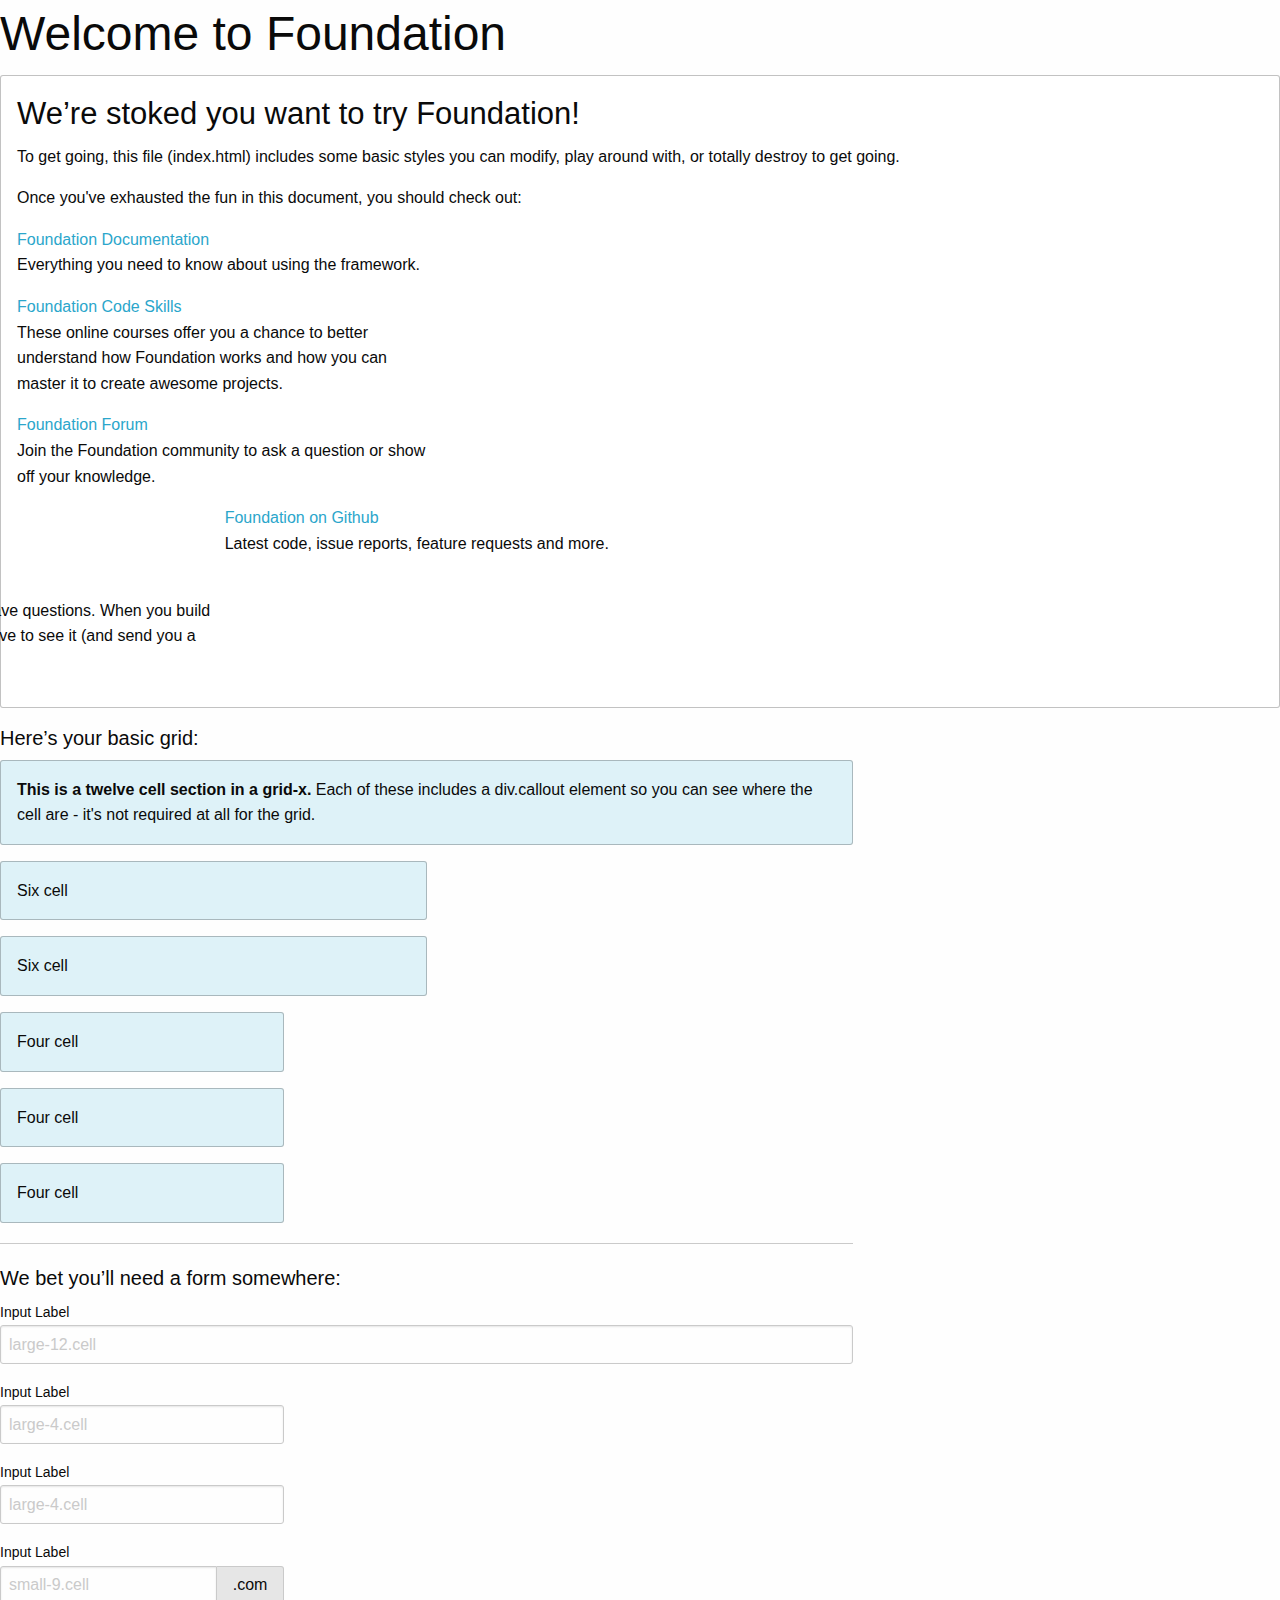
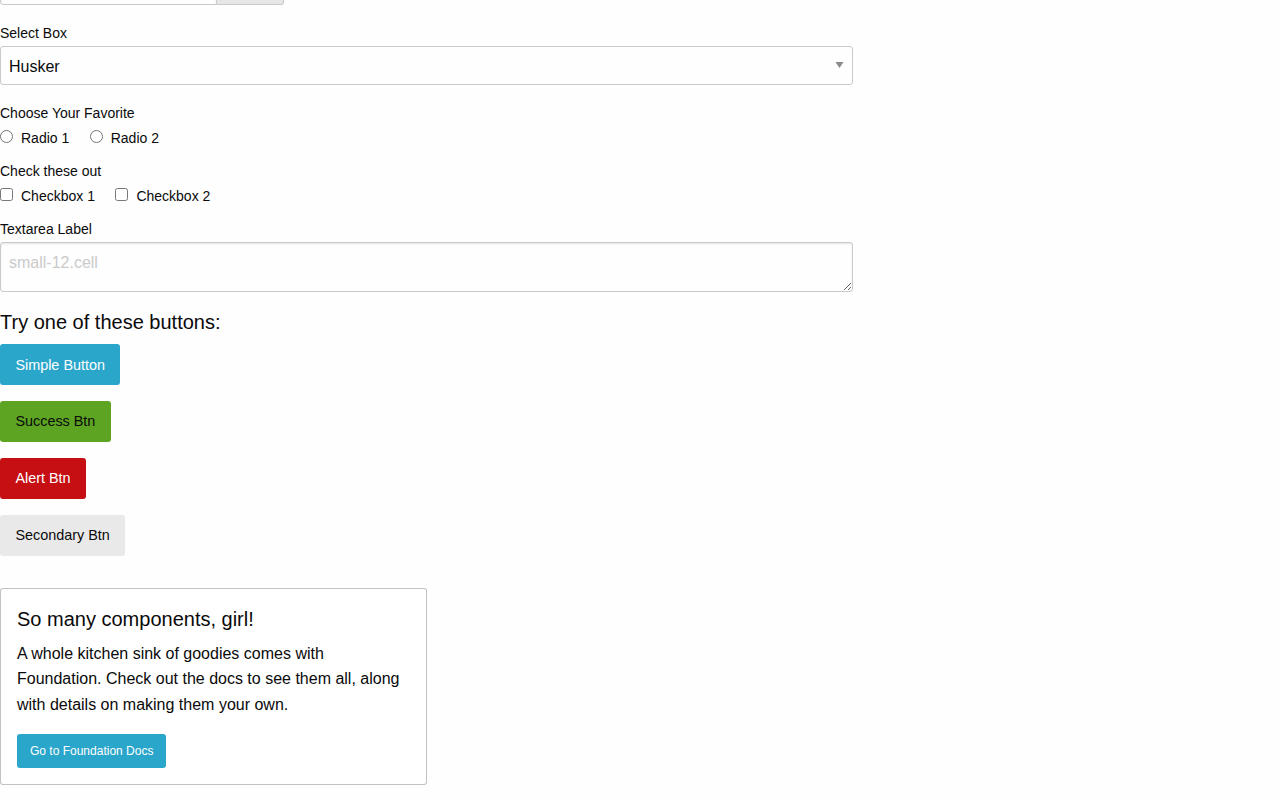
==== evaluacion03/gastronomia/index.html @ fab950cd "Evaluacion 03 - Galeria de musica" ====
<!doctype html>
<html class="no-js" lang="en" dir="ltr">
  <head>
    <meta charset="utf-8">
    <meta http-equiv="x-ua-compatible" content="ie=edge">
    <meta name="viewport" content="width=device-width, initial-scale=1.0">
    <title>Foundation for Sites</title>
    <link rel="stylesheet" href="css/foundation.css">
    <link rel="stylesheet" href="css/app.css">
  </head>
  <body>
    <div class="grid-container">
      <div class="grid-x grid-padding-x">
        <div class="large-12 cell">
          <h1>Welcome to Foundation</h1>
        </div>
      </div>

      <div class="grid-x grid-padding-x">
        <div class="large-12 cell">
          <div class="callout">
            <h3>We&rsquo;re stoked you want to try Foundation! </h3>
            <p>To get going, this file (index.html) includes some basic styles you can modify, play around with, or totally destroy to get going.</p>
            <p>Once you've exhausted the fun in this document, you should check out:</p>
            <div class="grid-x grid-padding-x">
              <div class="large-4 medium-4 cell">
                <p><a href="http://foundation.zurb.com/docs">Foundation Documentation</a><br />Everything you need to know about using the framework.</p>
              </div>
              <div class="large-4 medium-4 cell">
                <p><a href="http://zurb.com/university/code-skills">Foundation Code Skills</a><br />These online courses offer you a chance to better understand how Foundation works and how you can master it to create awesome projects.</p>
              </div>
              <div class="large-4 medium-4 cell">
                <p><a href="http://foundation.zurb.com/forum">Foundation Forum</a><br />Join the Foundation community to ask a question or show off your knowledge.</p>
              </div>
            </div>
            <div class="grid-x grid-padding-x">
              <div class="large-4 medium-4 medium-push-2 cell">
                <p><a href="http://github.com/zurb/foundation">Foundation on Github</a><br />Latest code, issue reports, feature requests and more.</p>
              </div>
              <div class="large-4 medium-4 medium-pull-2 cell">
                <p><a href="https://twitter.com/ZURBfoundation">@zurbfoundation</a><br />Ping us on Twitter if you have questions. When you build something with this we'd love to see it (and send you a totally boss sticker).</p>
              </div>
            </div>
          </div>
        </div>
      </div>

      <div class="grid-x grid-padding-x">
        <div class="large-8 medium-8 cell">
          <h5>Here&rsquo;s your basic grid:</h5>
          <!-- Grid Example -->

          <div class="grid-x grid-padding-x">
            <div class="large-12 cell">
              <div class="primary callout">
                <p><strong>This is a twelve cell section in a grid-x.</strong> Each of these includes a div.callout element so you can see where the cell are - it's not required at all for the grid.</p>
              </div>
            </div>
          </div>
          <div class="grid-x grid-padding-x">
            <div class="large-6 medium-6 cell">
              <div class="primary callout">
                <p>Six cell</p>
              </div>
            </div>
            <div class="large-6 medium-6 cell">
              <div class="primary callout">
                <p>Six cell</p>
              </div>
            </div>
          </div>
          <div class="grid-x grid-padding-x">
            <div class="large-4 medium-4 small-4 cell">
              <div class="primary callout">
                <p>Four cell</p>
              </div>
            </div>
            <div class="large-4 medium-4 small-4 cell">
              <div class="primary callout">
                <p>Four cell</p>
              </div>
            </div>
            <div class="large-4 medium-4 small-4 cell">
              <div class="primary callout">
                <p>Four cell</p>
              </div>
            </div>
          </div>

          <hr />

          <h5>We bet you&rsquo;ll need a form somewhere:</h5>
          <form>
            <div class="grid-x grid-padding-x">
              <div class="large-12 cell">
                <label>Input Label</label>
                <input type="text" placeholder="large-12.cell" />
              </div>
            </div>
            <div class="grid-x grid-padding-x">
              <div class="large-4 medium-4 cell">
                <label>Input Label</label>
                <input type="text" placeholder="large-4.cell" />
              </div>
              <div class="large-4 medium-4 cell">
                <label>Input Label</label>
                <input type="text" placeholder="large-4.cell" />
              </div>
              <div class="large-4 medium-4 cell">
                <div class="grid-x">
                  <label>Input Label</label>
                  <div class="input-group">
                    <input type="text" placeholder="small-9.cell" class="input-group-field" />
                    <span class="input-group-label">.com</span>
                  </div>
                </div>
              </div>
            </div>
            <div class="grid-x grid-padding-x">
              <div class="large-12 cell">
                <label>Select Box</label>
                <select>
                  <option value="husker">Husker</option>
                  <option value="starbuck">Starbuck</option>
                  <option value="hotdog">Hot Dog</option>
                  <option value="apollo">Apollo</option>
                </select>
              </div>
            </div>
            <div class="grid-x grid-padding-x">
              <div class="large-6 medium-6 cell">
                <label>Choose Your Favorite</label>
                <input type="radio" name="pokemon" value="Red" id="pokemonRed"><label for="pokemonRed">Radio 1</label>
                <input type="radio" name="pokemon" value="Blue" id="pokemonBlue"><label for="pokemonBlue">Radio 2</label>
              </div>
              <div class="large-6 medium-6 cell">
                <label>Check these out</label>
                <input id="checkbox1" type="checkbox"><label for="checkbox1">Checkbox 1</label>
                <input id="checkbox2" type="checkbox"><label for="checkbox2">Checkbox 2</label>
              </div>
            </div>
            <div class="grid-x grid-padding-x">
              <div class="large-12 cell">
                <label>Textarea Label</label>
                <textarea placeholder="small-12.cell"></textarea>
              </div>
            </div>
          </form>
        </div>

        <div class="large-4 medium-4 cell">
          <h5>Try one of these buttons:</h5>
          <p><a href="#" class="button">Simple Button</a><br/>
          <a href="#" class="success button">Success Btn</a><br/>
          <a href="#" class="alert button">Alert Btn</a><br/>
          <a href="#" class="secondary button">Secondary Btn</a></p>
          <div class="callout">
            <h5>So many components, girl!</h5>
            <p>A whole kitchen sink of goodies comes with Foundation. Check out the docs to see them all, along with details on making them your own.</p>
            <a href="http://foundation.zurb.com/sites/docs/" class="small button">Go to Foundation Docs</a>
          </div>
        </div>
      </div>
    </div>

    <script src="js/vendor/jquery.js"></script>
    <script src="js/vendor/what-input.js"></script>
    <script src="js/vendor/foundation.js"></script>
    <script src="js/app.js"></script>
  </body>
</html>
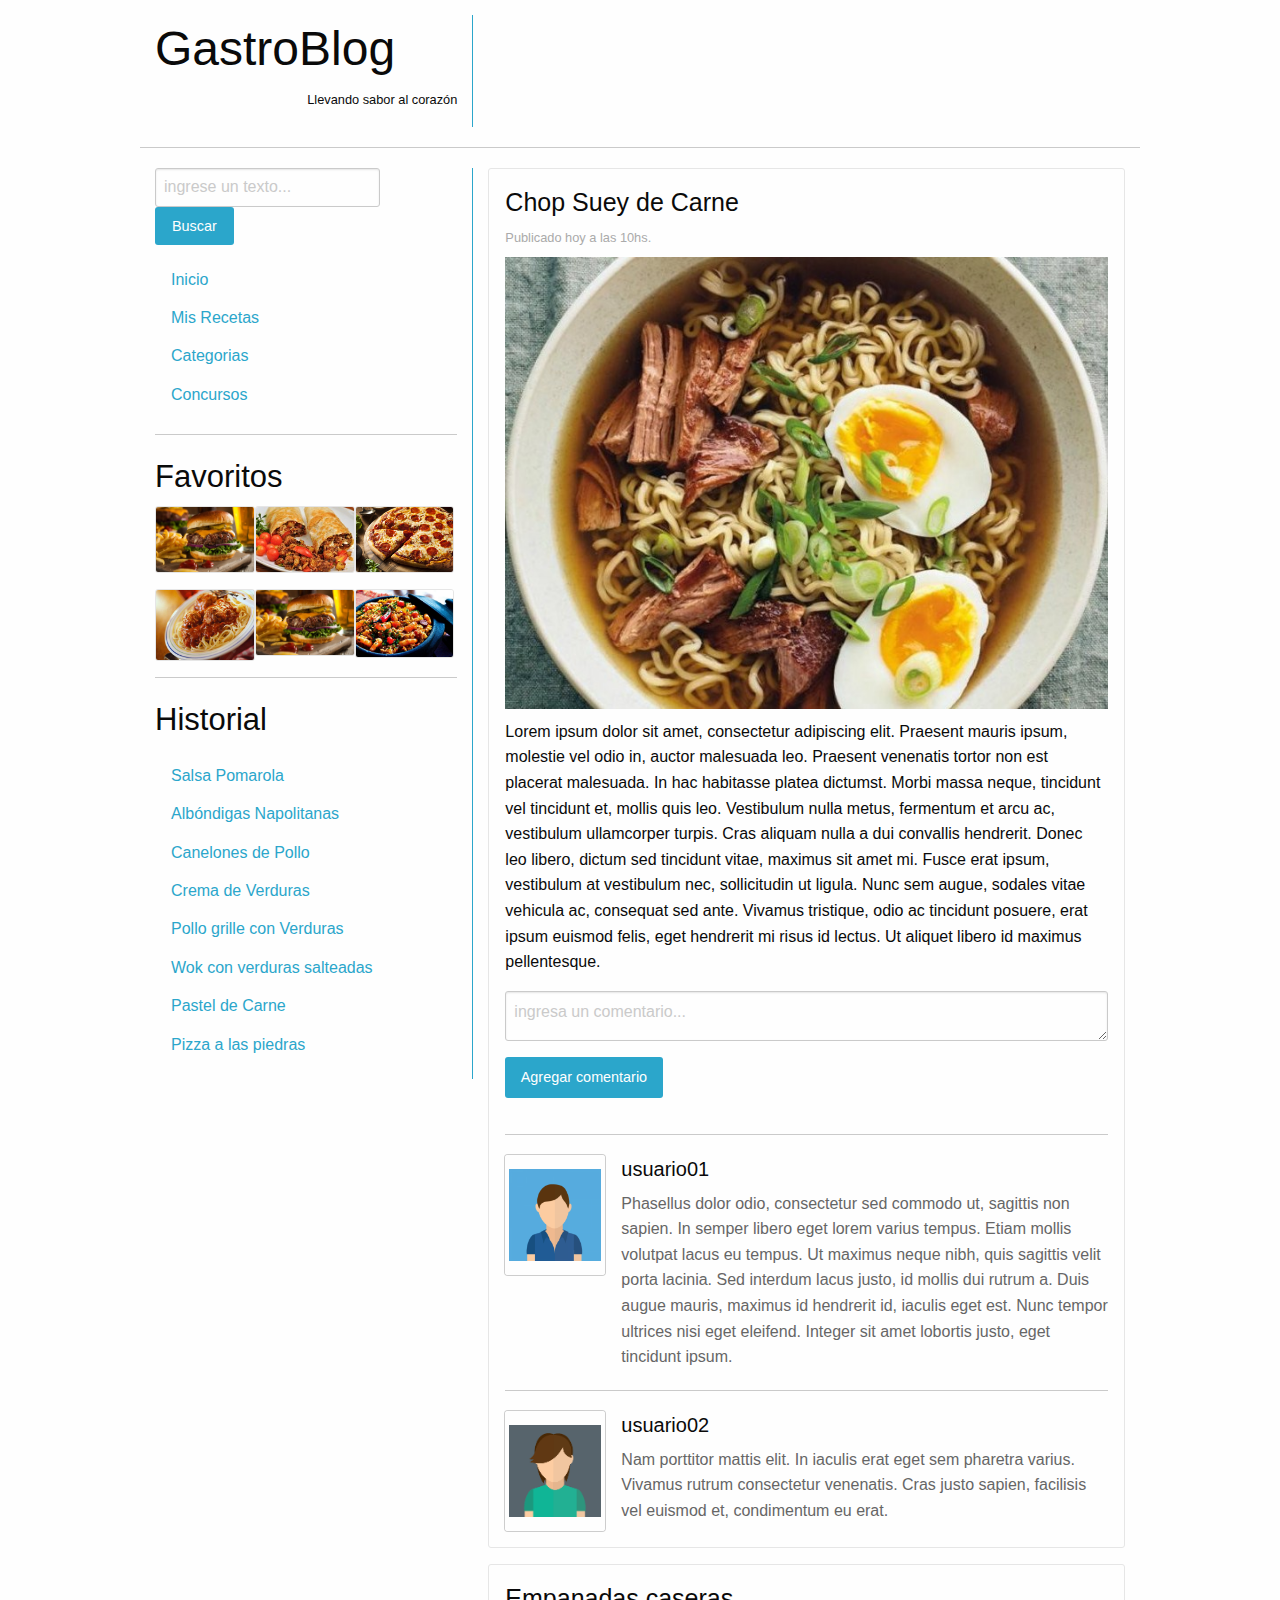
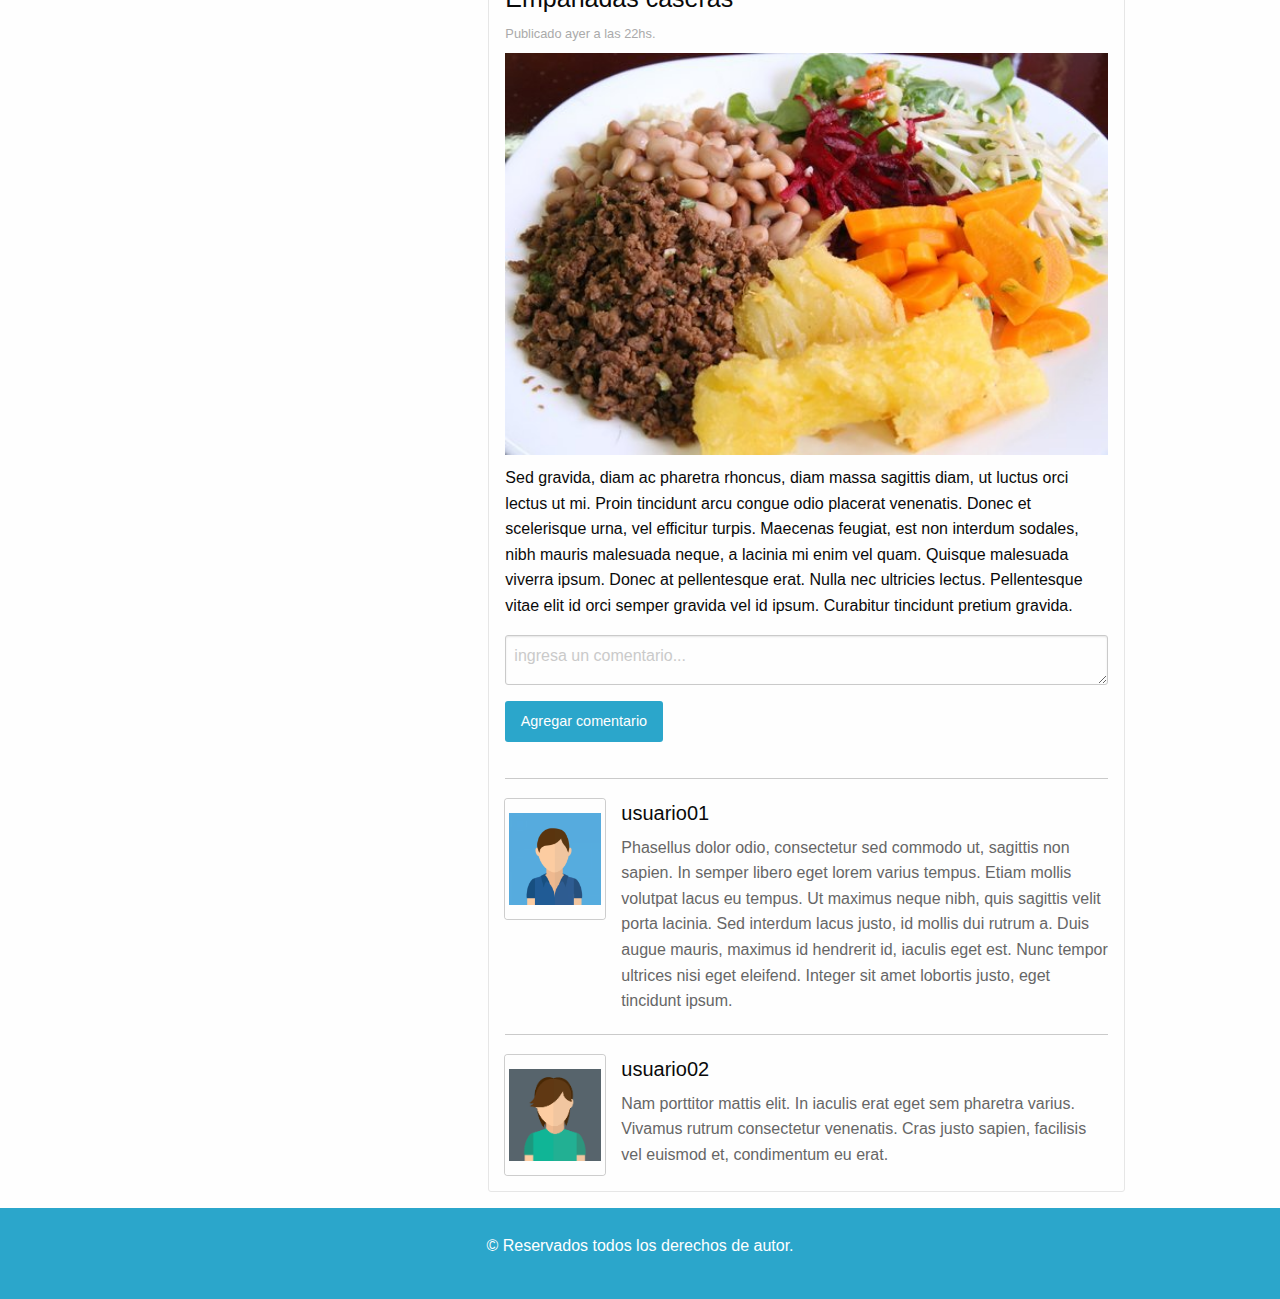
==== commit a9a6a44d: "Gastronomia con Foundation" ====
--- a/evaluacion03/gastronomia/index.html
+++ b/evaluacion03/gastronomia/index.html
@@ -1,166 +1,192 @@
-<!doctype html>
-<html class="no-js" lang="en" dir="ltr">
+<html lang="es" dir="ltr">
   <head>
     <meta charset="utf-8">
-    <meta http-equiv="x-ua-compatible" content="ie=edge">
-    <meta name="viewport" content="width=device-width, initial-scale=1.0">
-    <title>Foundation for Sites</title>
+    <meta name="viewport" content="width=device-width, initial-scale=1">
+    <title>Blog Gastronómico</title>
+    <meta name="description" content="Blog gastronómico orientado a compartir imagenes, noticias, eventos, opiniones y contenido adicional referente al múndo de la gastronomía">
+    <meta name="author" content="Oscar Torres">
+    <link rel="icon" href="favicon.ico">
     <link rel="stylesheet" href="css/foundation.css">
     <link rel="stylesheet" href="css/app.css">
   </head>
   <body>
     <div class="grid-container">
-      <div class="grid-x grid-padding-x">
-        <div class="large-12 cell">
-          <h1>Welcome to Foundation</h1>
+      <!-- cabecera  -->
+      <header>
+      <div class="row">
+        <div class="columns small-12 medium-4 bordeDerecho">
+          <h1>GastroBlog</h1>
+          <p class="text-right"><small>Llevando sabor al corazón</small></p>
         </div>
+        <div class="columns small-12 medium-8"></div>
       </div>
-
-      <div class="grid-x grid-padding-x">
-        <div class="large-12 cell">
-          <div class="callout">
-            <h3>We&rsquo;re stoked you want to try Foundation! </h3>
-            <p>To get going, this file (index.html) includes some basic styles you can modify, play around with, or totally destroy to get going.</p>
-            <p>Once you've exhausted the fun in this document, you should check out:</p>
-            <div class="grid-x grid-padding-x">
-              <div class="large-4 medium-4 cell">
-                <p><a href="http://foundation.zurb.com/docs">Foundation Documentation</a><br />Everything you need to know about using the framework.</p>
+      </header>
+      <hr/>
+      <!-- contenido  -->
+      <div class="row">
+        <!-- columna izquierda  -->
+        <div class="columns small-12 medium-4 bordeDerecho">
+          <!-- buscador -->
+          <div class="buscador">
+            <ul class="menu">
+              <li><input type="search" placeholder="ingrese un texto..."></li>
+              <li><button type="button" class="button">Buscar</button></li>
+            </ul>
+          </div>
+          <!-- menu  -->
+          <ul class="vertical menu align-center menu-principal">
+            <li><a href="#">Inicio</a></li>
+            <li><a href="#">Mis Recetas</a></li>
+            <li><a href="#">Categorias</a></li>
+            <li><a href="#">Concursos</a></li>
+          </ul>
+          <hr/>
+          <!--galeria -->
+          <h3>Favoritos</h3>
+          <div class="grid-container">
+            <div class="grid-x grid-padding-x small-up-2 medium-up-3">
+              <div class="cell foto-galeria">
+                  <div class="card">
+                    <img src="images/foto_galeria_02.jpg">
+                  </div>
               </div>
-              <div class="large-4 medium-4 cell">
-                <p><a href="http://zurb.com/university/code-skills">Foundation Code Skills</a><br />These online courses offer you a chance to better understand how Foundation works and how you can master it to create awesome projects.</p>
+              <div class="cell foto-galeria">
+                  <div class="card">
+                    <img src="images/foto_galeria_04.jpg">
+                  </div>
               </div>
-              <div class="large-4 medium-4 cell">
-                <p><a href="http://foundation.zurb.com/forum">Foundation Forum</a><br />Join the Foundation community to ask a question or show off your knowledge.</p>
+              <div class="cell foto-galeria">
+                  <div class="card">
+                    <img src="images/foto_galeria_03.jpg">
+                  </div>
               </div>
-            </div>
-            <div class="grid-x grid-padding-x">
-              <div class="large-4 medium-4 medium-push-2 cell">
-                <p><a href="http://github.com/zurb/foundation">Foundation on Github</a><br />Latest code, issue reports, feature requests and more.</p>
+              <div class="cell foto-galeria">
+                <div class="card">
+                  <img src="images/foto_galeria_05.jpg">
+                </div>
               </div>
-              <div class="large-4 medium-4 medium-pull-2 cell">
-                <p><a href="https://twitter.com/ZURBfoundation">@zurbfoundation</a><br />Ping us on Twitter if you have questions. When you build something with this we'd love to see it (and send you a totally boss sticker).</p>
+              <div class="cell foto-galeria">
+                <div class="card">
+                  <img src="images/foto_galeria_02.jpg">
+                </div>
+              </div>
+              <div class="cell foto-galeria">
+                <div class="card">
+                  <img src="images/foto_galeria_01.jpg">
+                </div>
               </div>
             </div>
           </div>
-        </div>
+          <hr/>
+          <!-- historial  -->
+          <h3>Historial</h3>
+          <ul class="vertical menu menu-principal align-left">
+            <li><a href="#">Salsa Pomarola</a></li>
+            <li><a href="#">Albóndigas Napolitanas</a></li>
+            <li><a href="#">Canelones de Pollo</a></li>
+            <li><a href="#">Crema de Verduras</a></li>
+            <li><a href="#">Pollo grille con Verduras</a></li>
+            <li><a href="#">Wok con verduras salteadas</a></li>
+            <li><a href="#">Pastel de Carne</a></li>
+            <li><a href="#">Pizza a las piedras</a></li>
+          </ul>
       </div>
-
-      <div class="grid-x grid-padding-x">
-        <div class="large-8 medium-8 cell">
-          <h5>Here&rsquo;s your basic grid:</h5>
-          <!-- Grid Example -->
-
-          <div class="grid-x grid-padding-x">
-            <div class="large-12 cell">
-              <div class="primary callout">
-                <p><strong>This is a twelve cell section in a grid-x.</strong> Each of these includes a div.callout element so you can see where the cell are - it's not required at all for the grid.</p>
+      <!-- columna derecha  -->
+      <div class="columns small-12 medium-8">
+        <div class="grid-container">
+            <div class="grid-x grid-padding-x small-up-2 medium-up-3">
+              <!-- nota  -->
+              <div class="cell">
+                <div class="card">
+                  <div class="card-section nota">
+                  <h4>Chop Suey de Carne</h4>
+                  <small>Publicado hoy a las 10hs.</small>
+                  <img src="images/foto_nota_01.jpg">
+                  <p>Lorem ipsum dolor sit amet, consectetur adipiscing elit. Praesent mauris ipsum, molestie vel odio in, auctor malesuada leo. Praesent venenatis tortor non est placerat malesuada. In hac habitasse platea dictumst. Morbi massa neque, tincidunt vel tincidunt et, mollis quis leo. Vestibulum nulla metus, fermentum et arcu ac, vestibulum ullamcorper turpis. Cras aliquam nulla a dui convallis hendrerit. Donec leo libero, dictum sed tincidunt vitae, maximus sit amet mi. Fusce erat ipsum, vestibulum at vestibulum nec, sollicitudin ut ligula. Nunc sem augue, sodales vitae vehicula ac, consequat sed ante. Vivamus tristique, odio ac tincidunt posuere, erat ipsum euismod felis, eget hendrerit mi risus id lectus. Ut aliquet libero id maximus pellentesque.</p>
+                  <label>
+                    <textarea placeholder="ingresa un comentario..."></textarea>
+                  </label>
+                  <button type="button" class="button">Agregar comentario</button>
+                  <!-- comentarios historicos -->
+                  <hr/>
+                  <div class="media-object">
+                    <div class="media-object-section">
+                      <div class="thumbnail">
+                        <img src= "images/avatar_01.png">
+                      </div>
+                    </div>
+                    <div class="media-object-section">
+                      <h5>usuario01</h5>
+                      <p class='comentario'>Phasellus dolor odio, consectetur sed commodo ut, sagittis non sapien. In semper libero eget lorem varius tempus. Etiam mollis volutpat lacus eu tempus. Ut maximus neque nibh, quis sagittis velit porta lacinia. Sed interdum lacus justo, id mollis dui rutrum a. Duis augue mauris, maximus id hendrerit id, iaculis eget est. Nunc tempor ultrices nisi eget eleifend. Integer sit amet lobortis justo, eget tincidunt ipsum.</p>
+                    </div>
+                  </div>
+                  <hr/>
+                  <div class="media-object">
+                    <div class="media-object-section">
+                      <div class="thumbnail">
+                        <img src= "images/avatar_02.png">
+                      </div>
+                    </div>
+                    <div class="media-object-section">
+                      <h5>usuario02</h5>
+                      <p class='comentario'>Nam porttitor mattis elit. In iaculis erat eget sem pharetra varius. Vivamus rutrum consectetur venenatis. Cras justo sapien, facilisis vel euismod et, condimentum eu erat. </p>
+                    </div>
+                  </div>
+                  </div>
+                </div>
               </div>
-            </div>
-          </div>
-          <div class="grid-x grid-padding-x">
-            <div class="large-6 medium-6 cell">
-              <div class="primary callout">
-                <p>Six cell</p>
-              </div>
-            </div>
-            <div class="large-6 medium-6 cell">
-              <div class="primary callout">
-                <p>Six cell</p>
-              </div>
-            </div>
-          </div>
-          <div class="grid-x grid-padding-x">
-            <div class="large-4 medium-4 small-4 cell">
-              <div class="primary callout">
-                <p>Four cell</p>
-              </div>
-            </div>
-            <div class="large-4 medium-4 small-4 cell">
-              <div class="primary callout">
-                <p>Four cell</p>
-              </div>
-            </div>
-            <div class="large-4 medium-4 small-4 cell">
-              <div class="primary callout">
-                <p>Four cell</p>
-              </div>
-            </div>
-          </div>
-
-          <hr />
-
-          <h5>We bet you&rsquo;ll need a form somewhere:</h5>
-          <form>
-            <div class="grid-x grid-padding-x">
-              <div class="large-12 cell">
-                <label>Input Label</label>
-                <input type="text" placeholder="large-12.cell" />
-              </div>
-            </div>
-            <div class="grid-x grid-padding-x">
-              <div class="large-4 medium-4 cell">
-                <label>Input Label</label>
-                <input type="text" placeholder="large-4.cell" />
-              </div>
-              <div class="large-4 medium-4 cell">
-                <label>Input Label</label>
-                <input type="text" placeholder="large-4.cell" />
-              </div>
-              <div class="large-4 medium-4 cell">
-                <div class="grid-x">
-                  <label>Input Label</label>
-                  <div class="input-group">
-                    <input type="text" placeholder="small-9.cell" class="input-group-field" />
-                    <span class="input-group-label">.com</span>
+              <!-- nota  -->
+              <div class="cell">
+                <div class="card">
+                  <div class="card-section nota">
+                    <h4>Empanadas caseras</h4>
+                    <small>Publicado ayer a las 22hs.</small>
+                    <img src="images/foto_nota_02.jpg">
+                    <p>Sed gravida, diam ac pharetra rhoncus, diam massa sagittis diam, ut luctus orci lectus ut mi. Proin tincidunt arcu congue odio placerat venenatis. Donec et scelerisque urna, vel efficitur turpis. Maecenas feugiat, est non interdum sodales, nibh mauris malesuada neque, a lacinia mi enim vel quam. Quisque malesuada viverra ipsum. Donec at pellentesque erat. Nulla nec ultricies lectus. Pellentesque vitae elit id orci semper gravida vel id ipsum. Curabitur tincidunt pretium gravida.</p>
+                    <label>
+                      <textarea placeholder="ingresa un comentario..."></textarea>
+                    </label>
+                    <button type="button" class="button">Agregar comentario</button>
+                    <!-- comentarios historicos -->
+                    <hr/>
+                    <div class="media-object">
+                      <div class="media-object-section">
+                        <div class="thumbnail">
+                          <img src= "images/avatar_01.png">
+                        </div>
+                      </div>
+                      <div class="media-object-section">
+                        <h5>usuario01</h5>
+                        <p class='comentario'>Phasellus dolor odio, consectetur sed commodo ut, sagittis non sapien. In semper libero eget lorem varius tempus. Etiam mollis volutpat lacus eu tempus. Ut maximus neque nibh, quis sagittis velit porta lacinia. Sed interdum lacus justo, id mollis dui rutrum a. Duis augue mauris, maximus id hendrerit id, iaculis eget est. Nunc tempor ultrices nisi eget eleifend. Integer sit amet lobortis justo, eget tincidunt ipsum.</p>
+                      </div>
+                    </div>
+                    <hr/>
+                    <div class="media-object">
+                      <div class="media-object-section">
+                        <div class="thumbnail">
+                          <img src= "images/avatar_02.png">
+                        </div>
+                      </div>
+                      <div class="media-object-section">
+                        <h5>usuario02</h5>
+                        <p class='comentario'>Nam porttitor mattis elit. In iaculis erat eget sem pharetra varius. Vivamus rutrum consectetur venenatis. Cras justo sapien, facilisis vel euismod et, condimentum eu erat. </p>
+                      </div>
+                    </div>
                   </div>
                 </div>
               </div>
             </div>
-            <div class="grid-x grid-padding-x">
-              <div class="large-12 cell">
-                <label>Select Box</label>
-                <select>
-                  <option value="husker">Husker</option>
-                  <option value="starbuck">Starbuck</option>
-                  <option value="hotdog">Hot Dog</option>
-                  <option value="apollo">Apollo</option>
-                </select>
-              </div>
             </div>
-            <div class="grid-x grid-padding-x">
-              <div class="large-6 medium-6 cell">
-                <label>Choose Your Favorite</label>
-                <input type="radio" name="pokemon" value="Red" id="pokemonRed"><label for="pokemonRed">Radio 1</label>
-                <input type="radio" name="pokemon" value="Blue" id="pokemonBlue"><label for="pokemonBlue">Radio 2</label>
-              </div>
-              <div class="large-6 medium-6 cell">
-                <label>Check these out</label>
-                <input id="checkbox1" type="checkbox"><label for="checkbox1">Checkbox 1</label>
-                <input id="checkbox2" type="checkbox"><label for="checkbox2">Checkbox 2</label>
-              </div>
-            </div>
-            <div class="grid-x grid-padding-x">
-              <div class="large-12 cell">
-                <label>Textarea Label</label>
-                <textarea placeholder="small-12.cell"></textarea>
-              </div>
-            </div>
-          </form>
-        </div>
-
-        <div class="large-4 medium-4 cell">
-          <h5>Try one of these buttons:</h5>
-          <p><a href="#" class="button">Simple Button</a><br/>
-          <a href="#" class="success button">Success Btn</a><br/>
-          <a href="#" class="alert button">Alert Btn</a><br/>
-          <a href="#" class="secondary button">Secondary Btn</a></p>
-          <div class="callout">
-            <h5>So many components, girl!</h5>
-            <p>A whole kitchen sink of goodies comes with Foundation. Check out the docs to see them all, along with details on making them your own.</p>
-            <a href="http://foundation.zurb.com/sites/docs/" class="small button">Go to Foundation Docs</a>
-          </div>
+      </div>
+      </div>
+      <!-- pie de pagina  -->
+      <footer class='pie'>
+      <div class="row">
+        <div class="text-center">
+          <p>&copy; Reservados todos los derechos de autor.</p>
         </div>
       </div>
+      </footer>
     </div>
 
     <script src="js/vendor/jquery.js"></script>
--- a/evaluacion03/gastronomia/css/app.css
+++ b/evaluacion03/gastronomia/css/app.css
@@ -0,0 +1,51 @@
+header {
+  margin-top: 15px;
+}
+
+.bordeDerecho {
+  border-right: 1px solid #2ba6cb;
+}
+
+.menu-principal {
+  margin-top:15px;
+  margin-bottom: 15px;
+}
+
+.menu-principal a {
+  width:100%;
+}
+
+.menu-principal a:hover {
+  background-color: #2ba6cb;
+  color: white !important;
+}
+
+.foto-galeria {
+  width:33% !important;
+  float:left;
+}
+
+.nota img {
+  width:100%;
+  margin-top: 10px;
+  margin-bottom: 10px;
+}
+
+.nota small {
+  color:#aaa !important;
+}
+
+.nota .thumbnail {
+  width:100px;
+}
+
+.comentario {
+  color:#666 !important;
+}
+
+.pie {
+  background-color: #2ba6cb;
+  color: white !important;
+  padding:25px 0;
+  margin:0;
+}
